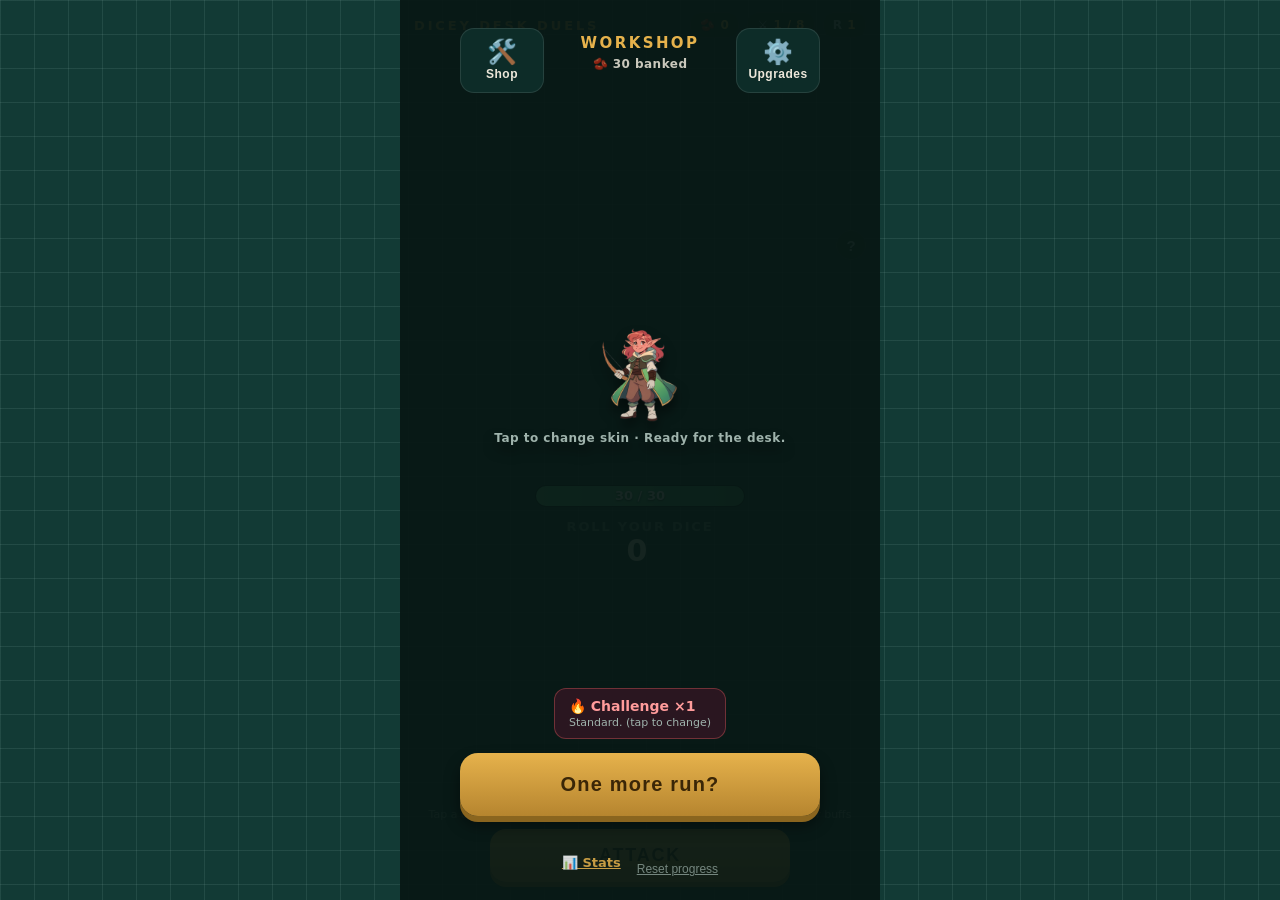
==== index.html @ 90b4bf77 "Initial public release: Dicey Desk Duels (data-driven dice roguelike PWA) Co-Authored-By: Claude Opu" ====
<!DOCTYPE html>
<html lang="en">
<head>
<meta charset="UTF-8">
<meta name="viewport" content="width=device-width, initial-scale=1.0, maximum-scale=1.0, user-scalable=no">
<meta name="theme-color" content="#123a35">
<link rel="manifest" href="manifest.webmanifest">
<link rel="icon" href="favicon.ico" sizes="any">
<link rel="icon" type="image/svg+xml" href="favicon.svg">
<link rel="icon" type="image/png" sizes="32x32" href="favicon-32x32.png">
<link rel="icon" type="image/png" sizes="16x16" href="favicon-16x16.png">
<link rel="apple-touch-icon" href="apple-touch-icon.png">
<link rel="stylesheet" href="styles.css">
<title>Dicey Desk Duels</title>
</head>
<body>
<div id="game">
  <div class="topbar">
    <div class="title">DICEY DESK DUELS</div>
    <div class="grow"></div>
    <div class="chip">🫘 <b id="curlabel">0</b></div>
    <div class="chip" id="chalchip" style="display:none">🔥× <b id="challabel">1</b></div>
    <div class="chip">⚔️ <b id="fightlabel">1 / 8</b></div>
    <div class="chip">R<b id="roundlabel">1</b></div>
  </div>
  <div class="enemies" id="enemies"></div>
  <div class="player" id="playerzone">
    <button class="info" id="infobtn">?</button>
    <div class="hero" id="hero">🧝</div>
    <div class="phpwrap">
      <span class="armorpip" id="armorpip" style="display:none">🛡️<span id="armorval">0</span></span>
      <span class="shieldpip" id="shieldpip" style="display:none">🔷<span id="shieldval">0</span></span>
      <div class="php"><i id="phpfill"></i><span id="phptext">30 / 30</span></div>
    </div>
    <div class="preview" id="preview">
      <div class="combo none" id="combolabel">roll your dice</div>
      <div class="dmgnum"><span id="dmgval">0</span><em id="dmgmeta"></em></div>
    </div>
  </div>
  <div class="dicerow" id="dicerow"></div>
  <div class="rerollbar">🔄 <b id="rerolls">3</b> / <span id="maxrerolls">3</span> rerolls</div>
  <div class="hint">Tap a die to reroll · tap an enemy for stats &amp; targeting · tap yourself for buffs</div>
  <div class="actions"><button class="attack" id="attackbtn">Attack</button></div>
  <div class="overlay" id="overlay" style="display:none"></div>
</div>
<script src="content.js"></script>
<script src="engine.js"></script>
<script src="view.js"></script>
<script>
if ('serviceWorker' in navigator && location.protocol.indexOf('http') === 0) {
  navigator.serviceWorker.register('sw.js').catch(function(){});
}
</script>
</body>
</html>
---- styles.css ----
:root{
  --mat:#123a35;--mat-deep:#0d2c28;--mat-line:rgba(180,225,210,.10);
  --bone:#f2e9da;--bone-shade:#d8cab2;--pip:#23332f;
  --brass:#e6b24c;--brass-deep:#b6852f;--danger:#dd5b5b;--danger-deep:#9e3838;
  --ink:#ece7da;--ink-dim:#9fb3ac;--good:#5fcf8f;
}
*{box-sizing:border-box;-webkit-tap-highlight-color:transparent;margin:0;padding:0}
html,body{height:100%}
body{font-family:ui-rounded,"Segoe UI",system-ui,-apple-system,sans-serif;background:var(--mat);
  background-image:linear-gradient(var(--mat-line) 1px,transparent 1px),linear-gradient(90deg,var(--mat-line) 1px,transparent 1px);
  background-size:34px 34px;color:var(--ink);overflow:hidden;user-select:none;-webkit-user-select:none}
#game{max-width:480px;margin:0 auto;height:100dvh;display:flex;flex-direction:column;position:relative}
.topbar{display:flex;align-items:center;gap:8px;padding:12px 14px 8px}
.chip{background:var(--mat-deep);border:1px solid rgba(255,255,255,.06);border-radius:10px;padding:5px 9px;font-size:12px;font-weight:700;letter-spacing:.03em;color:var(--ink-dim);display:flex;gap:5px;align-items:center}
.chip b{color:var(--brass);font-weight:800}.topbar .grow{flex:1}
.title{font-size:13px;font-weight:900;letter-spacing:.22em;color:var(--brass);opacity:.85}
.enemies{flex:0 0 auto;min-height:172px;display:flex;justify-content:center;align-items:flex-start;gap:10px;padding:8px 12px 4px;flex-wrap:wrap}
.enemy{width:100px;display:flex;flex-direction:column;align-items:center;gap:5px;cursor:pointer;position:relative;transition:transform .12s}
.enemy.dead{opacity:0;pointer-events:none}/* static end-state; the knock-off arc is played via WAAPI on the live element */
.enemy .sprite{font-size:46px;line-height:1;filter:drop-shadow(0 4px 3px rgba(0,0,0,.45));transition:transform .1s}
.enemy.targeted .sprite{transform:scale(1.12)}
.enemy.hurt .sprite{animation:shake .3s}
@keyframes shake{0%,100%{transform:translateX(0)}25%{transform:translateX(-6px) rotate(-5deg)}75%{transform:translateX(6px) rotate(5deg)}}
.enemy .name{font-size:11px;font-weight:700;color:var(--ink-dim);letter-spacing:.03em}
.enemy.targeted .name{color:var(--brass)}
.ehp{width:96px;height:10px;border-radius:6px;background:#06201d;overflow:hidden;border:1px solid rgba(0,0,0,.35);position:relative}
.ehp > i{display:block;height:100%;background:linear-gradient(90deg,var(--danger),var(--danger-deep));transition:width .25s}
.ehp span{position:absolute;inset:0;display:flex;align-items:center;justify-content:center;font-size:9px;font-weight:800;color:#fff;text-shadow:0 1px 1px rgba(0,0,0,.6)}
.intent{display:flex;gap:8px;align-items:center;font-size:12px;font-weight:800;background:#06201d;border:1px solid rgba(255,255,255,.06);border-radius:8px;padding:3px 8px;color:var(--ink)}
.intent.atk{color:#ffb4b4}.intent.heal{color:var(--good)}.intent.arm{color:#bcd0ff}.intent.hex{color:#d9a8ff}
.earmor{position:absolute;top:38px;right:6px;font-size:11px;font-weight:800;color:#bcd0ff;background:#06201d;border-radius:6px;padding:1px 5px}
.sigs{display:flex;gap:3px;justify-content:center;font-size:13px;margin:1px 0 2px}
.reticle{position:absolute;top:-22px;left:50%;transform:translateX(-50%);color:var(--brass);font-size:26px;line-height:1;animation:bob 1s infinite;text-shadow:0 0 8px rgba(230,178,76,.9),0 2px 3px rgba(0,0,0,.6);z-index:5;pointer-events:none}
@keyframes bob{0%,100%{transform:translateX(-50%) translateY(0)}50%{transform:translateX(-50%) translateY(4px)}}
.enemy.targeted .sprite{transform:scale(1.12);filter:drop-shadow(0 0 9px rgba(230,178,76,.85)) drop-shadow(0 4px 3px rgba(0,0,0,.45))}
.enemy.targeted::before{content:"";position:absolute;top:34px;left:50%;width:78px;height:78px;transform:translate(-50%,-50%);border-radius:50%;background:radial-gradient(circle,rgba(230,178,76,.22),transparent 68%);pointer-events:none;z-index:0}
.player{flex:1;display:flex;flex-direction:column;justify-content:center;align-items:center;gap:8px;position:relative}
.hero{font-size:54px;filter:drop-shadow(0 6px 4px rgba(0,0,0,.5));animation:idle 2.4s ease-in-out infinite}
@keyframes idle{0%,100%{transform:translateY(0)}50%{transform:translateY(-5px)}}
.player.hurt .hero{animation:shake .3s}
.phpwrap{display:flex;align-items:center;gap:8px}
.shieldpip{display:flex;align-items:center;gap:3px;font-size:13px;font-weight:900;color:#bcd0ff}
.armorpip{display:flex;align-items:center;gap:3px;font-size:13px;font-weight:900;color:#cdb98a}
.php{width:210px;height:22px;border-radius:11px;background:#06201d;border:1px solid rgba(0,0,0,.4);overflow:hidden;position:relative}
.php > i{display:block;height:100%;background:linear-gradient(90deg,var(--good),#3f9e6a);transition:width .3s}
.php span{position:absolute;inset:0;display:flex;align-items:center;justify-content:center;font-size:13px;font-weight:900;color:#fff;text-shadow:0 1px 2px rgba(0,0,0,.7)}
.preview{display:flex;flex-direction:column;align-items:center;gap:2px;margin-top:4px;min-height:48px;justify-content:center}
.combo{font-size:13px;font-weight:900;letter-spacing:.14em;text-transform:uppercase;color:var(--brass)}
.combo.none{color:var(--ink-dim);opacity:.6}
.dmgnum{font-size:30px;font-weight:900;color:var(--bone);line-height:1;display:flex;align-items:center;gap:6px}
.dmgnum em{font-size:14px;color:var(--ink-dim);font-style:normal;font-weight:700}
.dicerow{display:flex;justify-content:center;gap:8px;padding:4px 10px}
.die{width:54px;height:54px;border-radius:12px;background:linear-gradient(150deg,var(--bone),var(--bone-shade));box-shadow:0 4px 0 #b9a988,0 6px 8px rgba(0,0,0,.4),inset 0 2px 2px rgba(255,255,255,.55);display:grid;grid-template-columns:repeat(3,1fr);grid-template-rows:repeat(3,1fr);padding:8px;cursor:pointer;position:relative;transition:transform .08s}
.die:active{transform:translateY(2px)}
.die.rolling{animation:tumble .28s}
@keyframes tumble{0%{transform:rotate(0) scale(1)}50%{transform:rotate(16deg) scale(.84)}100%{transform:rotate(0) scale(1)}}
.die .dot{width:9px;height:9px;border-radius:50%;background:var(--pip);align-self:center;justify-self:center;box-shadow:inset 0 1px 1px rgba(0,0,0,.5)}
.die.locked{background:#0c2723;box-shadow:inset 0 2px 6px rgba(0,0,0,.6);cursor:default}
.die.locked::after{content:"🔒";position:absolute;inset:0;display:flex;align-items:center;justify-content:center;font-size:18px;opacity:.5}
.die.six{box-shadow:0 4px 0 #b9a988,0 0 12px rgba(230,178,76,.55),inset 0 2px 2px rgba(255,255,255,.55)}
.die .fbadge{position:absolute;bottom:-7px;right:-7px;font-size:12px;background:var(--mat-deep);border:1px solid rgba(255,255,255,.12);border-radius:50%;width:20px;height:20px;display:flex;align-items:center;justify-content:center;line-height:1;box-shadow:0 1px 3px rgba(0,0,0,.6)}
.die .flvl{position:absolute;bottom:2px;left:50%;transform:translateX(-50%);font-size:9px;font-weight:900;color:#3a2607;background:var(--brass);border-radius:50%;width:16px;height:16px;display:flex;align-items:center;justify-content:center}
.die.wild{box-shadow:0 4px 0 #b9a988,0 0 14px rgba(180,120,255,.7),inset 0 2px 2px rgba(255,255,255,.55)}
.die .wildface{grid-column:1/4;grid-row:1/4;display:flex;align-items:center;justify-content:center;font-size:30px;color:#9a55e0}
.die.anchor{outline:2px solid rgba(120,180,255,.5);outline-offset:-2px}
.die .abadge{position:absolute;top:-8px;left:-8px;font-size:12px;background:var(--mat-deep);border-radius:50%;width:20px;height:20px;display:flex;align-items:center;justify-content:center}
.die .sbadge{position:absolute;top:-8px;right:-8px;font-size:9px;font-weight:900;color:#3a2607;background:var(--brass);border-radius:8px;padding:2px 4px;line-height:1}
/* ---- art layer: <img> sprites with emoji fallback (see view.js artImg) ---- */
.art{display:inline-block;vertical-align:middle;object-fit:contain;opacity:0}
.art.loaded{opacity:1}
.art-enemy{width:46px;height:46px}
.art-enemy.big{width:64px;height:64px}
.art-skin{width:54px;height:54px}
.art-skin.big{width:64px;height:64px}
.art-skin.wsart{width:96px;height:96px}
.art-skin.skinart{width:40px;height:40px}
/* die skins: a layered body behind the pips; pips/badges stay legible on top */
.die .dieart{position:absolute;top:15%;left:15%;width:70%;height:80%;transform:translate(-50%,-50%);object-fit:contain;z-index:0;pointer-events:none}
.die.skinned::before{content:"";position:absolute;inset:0;border-radius:12px;background:radial-gradient(rgba(0,0,0,.30),rgba(0,0,0,.12));z-index:1}
.die .dot,.die .wildface{position:relative;z-index:2}
.die .fbadge,.die .flvl,.die .abadge,.die .sbadge{z-index:2}
.die.skinned .fbadge{display:none}
.die.skinned .dot{background:#fff;box-shadow:0 0 2px rgba(0,0,0,.95),inset 0 1px 1px rgba(0,0,0,.4)}
.die.skinned .wildface{text-shadow:0 0 4px #000}
/* hide the board hero/enemies while an overlay is open, so they don't ghost through (.overlay is 94% opaque) */
#game.ov-open #hero,#game.ov-open #enemies{visibility:hidden}
.rerollbar{display:flex;align-items:center;justify-content:center;gap:7px;margin:18px 0 4px;font-size:14px;font-weight:800;color:var(--ink-dim)}
.rerollbar b{color:var(--brass)}
.hint{text-align:center;font-size:11px;color:var(--ink-dim);opacity:.7;padding:0 20px}
.actions{padding:8px 14px 18px;display:flex;justify-content:center}
.attack{width:100%;max-width:300px;padding:16px;border:none;border-radius:16px;background:linear-gradient(180deg,var(--brass),var(--brass-deep));color:#3a2607;font-size:18px;font-weight:900;letter-spacing:.1em;text-transform:uppercase;box-shadow:0 5px 0 #8a651f,0 8px 14px rgba(0,0,0,.4);cursor:pointer;transition:transform .08s,box-shadow .08s}
.attack:active{transform:translateY(4px);box-shadow:0 1px 0 #8a651f}
.attack:disabled{filter:grayscale(.6) brightness(.7);box-shadow:0 5px 0 #555;cursor:default}
.floater{position:absolute;font-weight:900;font-size:22px;pointer-events:none;animation:float 1s ease-out forwards;z-index:30;text-shadow:0 2px 3px rgba(0,0,0,.6)}
@keyframes float{0%{opacity:0;transform:translateY(0) scale(.6)}20%{opacity:1;transform:translateY(-8px) scale(1.1)}100%{opacity:0;transform:translateY(-46px) scale(1)}}
.overlay{position:absolute;inset:0;background:rgba(8,24,21,.94);display:flex;flex-direction:column;align-items:center;justify-content:safe center;gap:16px;z-index:50;padding:24px;text-align:center;overflow-y:auto}
/* skin-unlock toast — floats above the overlay (z50) so mid-run & end-screen grants are both visible */
.skintoast{position:absolute;top:18px;left:50%;transform:translateX(-50%);z-index:60;display:flex;align-items:center;gap:10px;background:rgba(18,58,53,.97);border:1px solid var(--brass,#e6b24c);border-radius:14px;padding:10px 16px;box-shadow:0 6px 22px rgba(0,0,0,.5);pointer-events:none;max-width:88%}
.skintoast .stic{font-size:30px;line-height:1}
.skintoast .sttx{font-size:13px;text-align:left;line-height:1.25;color:var(--brass,#e6b24c)}
.skintoast .sttx b{font-size:15px;color:#fff}
.overlay h2{font-size:25px;font-weight:900;letter-spacing:.05em}
.overlay h2.win{color:var(--good)}.overlay h2.lose{color:var(--danger)}
.overlay p{color:var(--ink-dim);font-size:13px;max-width:330px;line-height:1.5}
.cards{display:flex;flex-direction:column;gap:10px;width:100%;max-width:340px}
.card{background:var(--mat-deep);border:1px solid rgba(255,255,255,.08);border-left:4px solid var(--brass);border-radius:12px;padding:13px 15px;text-align:left;cursor:pointer;transition:transform .1s}
.card:active{transform:scale(.98)}
.card .ct{font-size:15px;font-weight:900;color:var(--ink)}
.card .cd{font-size:12px;color:var(--ink-dim);margin-top:3px;line-height:1.35}
.shopline{display:flex;align-items:center;gap:10px;background:var(--mat-deep);border:1px solid rgba(255,255,255,.08);border-radius:12px;padding:11px 13px;text-align:left}
.shopline > div:first-child{flex:1}
.buybtn{border:none;border-radius:10px;padding:9px 13px;font-size:13px;font-weight:900;background:var(--brass);color:#3a2607;cursor:pointer;white-space:nowrap}
.buybtn:disabled{background:#2a3d38;color:var(--ink-dim);cursor:default}
.bigbtn{padding:14px 30px;border:none;border-radius:14px;background:var(--brass);color:#3a2607;font-size:16px;font-weight:900;letter-spacing:.06em;cursor:pointer;margin-top:4px}
.reveal{color:var(--brass);font-weight:800;font-size:13px;letter-spacing:.08em;text-transform:uppercase}
/* branching map */
.mapscroll{max-height:62vh;overflow-y:auto;overflow-x:hidden;border-radius:14px;background:rgba(4,16,14,.5);border:1px solid rgba(255,255,255,.06);padding:4px}
.map{position:relative;margin:0 auto}
.medges{position:absolute;inset:0;pointer-events:none}
.medges .edge{stroke:rgba(255,255,255,.10);stroke-width:2}
.medges .edge.live{stroke:var(--brass);stroke-width:3;opacity:.85}
.mnode{position:absolute;width:42px;height:42px;border-radius:11px;border:1px solid rgba(255,255,255,.10);background:var(--mat-deep);font-size:19px;display:flex;align-items:center;justify-content:center;cursor:default;padding:0;transition:transform .1s}
.mnode .mcount{position:absolute;bottom:-5px;right:-5px;font-size:9px;font-weight:900;color:#3a2607;background:var(--brass);border-radius:50%;width:15px;height:15px;display:flex;align-items:center;justify-content:center}
.mnode .mret{position:absolute;top:-16px;left:50%;transform:translateX(-50%);color:var(--brass);font-size:12px;animation:bob 1s infinite}
.mnode .mroster{position:absolute;bottom:-8px;left:50%;transform:translateX(-50%);font-size:11px;line-height:1;background:var(--mat-deep);border:1px solid rgba(230,178,76,.5);border-radius:8px;padding:1px 3px;white-space:nowrap}
.bosspreview{display:flex;align-items:center;gap:10px;margin:4px auto 10px;padding:8px 12px;max-width:320px;background:#2a1620;border:1px solid rgba(230,178,76,.4);border-radius:10px}
.bosspreview .bpico,.bosspreview .bpico img{width:34px;height:34px;font-size:28px}
.bosspreview .bpname{font-weight:800;color:var(--brass)}
.bosspreview .bpsigs{font-size:11px;opacity:.85;margin-top:2px}
.eventchoice .blind{font-weight:900;letter-spacing:2px;color:var(--brass)}
.mnode.locked{opacity:.30;filter:grayscale(.6)}
.mnode.done{opacity:.5;border-color:rgba(255,255,255,.06)}
.mnode.current{border-color:var(--brass);box-shadow:0 0 10px rgba(230,178,76,.6)}
.mnode.reach{cursor:pointer;border-color:var(--good);box-shadow:0 0 12px rgba(95,207,143,.55);background:#0e2b25}
.mnode.reach:hover{transform:scale(1.12)}
.mnode.t-elite,.mnode.t-boss,.mnode.t-miniboss{background:#2a1620}
.mnode.t-treasure{background:#2a2410}
/* die targeting picker + face preview/diff */
.diegrid{display:flex;flex-direction:column;gap:10px;width:100%;max-width:360px}
.diepick{display:flex;align-items:center;gap:12px;background:var(--mat-deep);border:1px solid rgba(255,255,255,.08);border-left:4px solid var(--brass);border-radius:12px;padding:11px 13px;cursor:pointer;transition:transform .1s;text-align:left;color:var(--ink)}
.diepick.wide{flex-direction:column;align-items:flex-start}
.diepick:hover{transform:translateX(3px)}
.dplabel{font-size:12px;font-weight:800;letter-spacing:.04em;color:var(--brass)}
.dpfeat{font-size:11px;font-weight:700;color:var(--ink-dim)}
.dpfeat.none{opacity:.5}
.facerow{display:flex;gap:6px;flex-wrap:wrap;justify-content:center;margin:4px 0}
.facetile{width:30px;height:30px;border-radius:7px;background:linear-gradient(150deg,var(--bone),var(--bone-shade));display:grid;grid-template-columns:repeat(3,1fr);grid-template-rows:repeat(3,1fr);padding:5px;position:relative;box-shadow:inset 0 1px 2px rgba(0,0,0,.25)}
.facetile .dot{width:5px;height:5px;border-radius:50%;background:var(--pip);align-self:center;justify-self:center}
.facetile.big{width:46px;height:46px;padding:8px}
.facetile.big .dot{width:8px;height:8px}
.facetile.wild{background:linear-gradient(150deg,#caa6ff,#9a6de0)}
.facetile .wf{grid-column:1/4;grid-row:1/4;display:flex;align-items:center;justify-content:center;font-size:16px;color:#4a1d80}
.facetile.changed{outline:2px solid var(--brass);outline-offset:1px;box-shadow:0 0 8px rgba(230,178,76,.7)}
.rowbtns{display:flex;gap:10px;justify-content:center;flex-wrap:wrap}
.bigbtn.ghost{background:transparent;border:2px solid var(--brass);color:var(--brass)}
.diffwrap{display:flex;flex-direction:column;gap:5px;align-items:center}
.difflabel{font-size:11px;font-weight:800;letter-spacing:.08em;text-transform:uppercase;color:var(--ink-dim)}
.info{position:absolute;top:12px;right:14px;z-index:20;background:var(--mat-deep);border:1px solid rgba(255,255,255,.08);border-radius:50%;width:30px;height:30px;font-size:15px;font-weight:900;color:var(--ink-dim);cursor:pointer;display:flex;align-items:center;justify-content:center}
/* workshop home: shop · character · upgrades */
.wshome{width:100%;height:100%;max-width:360px;display:flex;flex-direction:column;align-items:center;justify-content:space-between;gap:14px}
.wstopbar{display:flex;align-items:flex-start;justify-content:space-between;width:100%;gap:8px;padding-top:4px}
.wscorner{display:flex;flex-direction:column;align-items:center;gap:3px;background:var(--mat-deep);border:1px solid rgba(255,255,255,.10);border-radius:14px;padding:11px 8px;width:84px;color:var(--ink);font-size:12px;font-weight:900;letter-spacing:.04em;cursor:pointer;transition:transform .1s}
.wscorner:active{transform:scale(.96)}
.wscorner .wsic{font-size:24px;line-height:1}
.wstitle{flex:1;text-align:center;font-size:15px;font-weight:900;letter-spacing:.16em;color:var(--brass);padding-top:6px}
.wsgold{font-size:12px;font-weight:800;letter-spacing:.04em;color:var(--ink);opacity:.85;margin-top:5px}
.wschar{flex:1;display:flex;flex-direction:column;align-items:center;justify-content:center;font-size:96px;filter:drop-shadow(0 8px 6px rgba(0,0,0,.5));animation:idle 2.4s ease-in-out infinite;background:none;border:none;color:inherit;font-family:inherit;cursor:pointer;width:100%}
.wschar .wssub{font-size:12px;font-weight:700;color:var(--ink-dim);letter-spacing:.04em;margin-top:8px;animation:none}
.wsgo{width:100%;padding:20px;border:none;border-radius:18px;background:linear-gradient(180deg,var(--brass),var(--brass-deep));color:#3a2607;font-size:20px;font-weight:900;letter-spacing:.06em;box-shadow:0 6px 0 #8a651f,0 9px 16px rgba(0,0,0,.45);cursor:pointer;transition:transform .08s,box-shadow .08s;margin-bottom:6px}
.wsgo:active{transform:translateY(4px);box-shadow:0 2px 0 #8a651f}
/* upgrade enable/disable toggles */
.togline{display:flex;align-items:center;gap:10px;background:var(--mat-deep);border:1px solid rgba(255,255,255,.08);border-left:4px solid var(--good);border-radius:12px;padding:11px 13px;text-align:left;transition:opacity .12s}
.togline.off{border-left-color:#4a5d57;opacity:.55}
.togline > div:first-child{flex:1}
.toggle{border:none;border-radius:10px;padding:8px 14px;font-size:12px;font-weight:900;letter-spacing:.04em;background:#2a3d38;color:var(--ink-dim);cursor:pointer;min-width:54px}
.toggle.on{background:var(--good);color:#06251a}
/* stat panels (tap an enemy / your hero) */
.statpanel{display:flex;flex-direction:column;align-items:center;gap:10px;width:100%;max-width:360px}
.statbig{font-size:64px;line-height:1;filter:drop-shadow(0 5px 4px rgba(0,0,0,.5))}
.statname{font-size:20px;font-weight:900;color:var(--ink);display:flex;align-items:center;gap:8px}
.statbadge{font-size:11px;font-weight:800;letter-spacing:.04em;color:var(--brass);background:#06201d;border:1px solid rgba(230,178,76,.4);border-radius:8px;padding:2px 7px}
.statbars{display:flex;align-items:center;gap:8px;width:100%;max-width:300px;justify-content:center}
.ehp.big{width:100%;height:18px;border-radius:9px}
.ehp.big span{font-size:11px}
.php.big{width:100%;height:22px}
.statchip{font-size:13px;font-weight:900;color:#cdb98a;background:var(--mat-deep);border:1px solid rgba(255,255,255,.08);border-radius:9px;padding:4px 9px;white-space:nowrap}
.statrow2{display:flex;gap:7px;flex-wrap:wrap;justify-content:center}
.statlist{display:flex;flex-direction:column;gap:8px;width:100%;max-width:340px}
.statlist .reveal{margin-top:4px}
.statlist > p{font-size:12px;color:var(--ink-dim);text-align:left}
.statitem{display:flex;align-items:flex-start;gap:10px;background:var(--mat-deep);border:1px solid rgba(255,255,255,.07);border-radius:11px;padding:9px 11px;text-align:left}
.statitem .si-ic{font-size:20px;line-height:1.1;flex:0 0 24px;text-align:center}
.statitem .si-tx{display:flex;flex-direction:column;gap:2px}
.statitem .si-tx b{font-size:13px;font-weight:900;color:var(--ink)}
.statitem .si-tx span{font-size:11.5px;color:var(--ink-dim);line-height:1.35}

/* ---- new node types ---- */
.mnode.t-shop{background:#10322a}
.mnode.t-reforge{background:#26211a}
.mnode.t-event{background:#1c2540}
.intent.fog{color:#cdbfe6}

/* button-as-card reset + disabled + price tag (shop/event/reforge) */
button.card{width:100%;font-family:inherit;display:block}
.card:disabled,.card[disabled]{opacity:.42;cursor:default;filter:grayscale(.4)}
.card .price{margin-top:6px;font-size:13px;font-weight:900;color:var(--brass)}
.shopkeep{font-style:italic;color:var(--brass);opacity:.9;margin:2px 0 6px}

/* class loadout presets */
.classrow{display:grid;grid-template-columns:1fr 1fr;gap:8px;margin:8px 0 4px}
.classbtn{display:flex;flex-direction:column;gap:2px;background:var(--mat-deep);border:1px solid rgba(255,255,255,.08);border-left:4px solid var(--brass-deep);border-radius:12px;padding:10px 12px;text-align:left;cursor:pointer;color:var(--ink);font-family:inherit;transition:transform .1s}
.classbtn:hover{transform:translateY(-1px)}
.classbtn.on{border-color:var(--good);border-left-color:var(--good);box-shadow:0 0 10px rgba(95,207,143,.35);background:#0e2b25}
.classbtn .clsic{font-size:20px}
.classbtn .clsnm{font-size:14px;font-weight:900;color:var(--ink)}
.classbtn .clsds{font-size:11px;color:var(--ink-dim);line-height:1.3}
.classbtn.sel{border-color:var(--brass);border-left-color:var(--brass);box-shadow:0 0 10px rgba(230,178,76,.35)}
.classbtn .clssaved{position:absolute;top:6px;right:8px;color:var(--good);font-size:10px;line-height:1}
.classbtn{position:relative}
.clsactions{display:flex;flex-wrap:wrap;gap:8px;margin:6px 0 4px}
.clsactions .bigbtn{margin-top:0;padding:10px 18px;font-size:14px}
.toggleall{display:flex;gap:8px;justify-content:center;margin:2px 0 8px}
.toggleall .bigbtn{margin-top:0;padding:8px 18px;font-size:13px}

/* cosmetic skin picker */
.skingrid{display:grid;grid-template-columns:1fr 1fr 1fr;gap:8px;width:100%;max-width:360px;margin:4px 0}
.skinbtn{display:flex;flex-direction:column;align-items:center;gap:3px;background:var(--mat-deep);border:1px solid rgba(255,255,255,.08);border-radius:12px;padding:12px 6px;cursor:pointer;color:var(--ink);font-family:inherit;transition:transform .1s}
.skinbtn:not(.locked):hover{transform:translateY(-2px)}
.skinbtn .skinic{font-size:40px;line-height:1;filter:drop-shadow(0 3px 3px rgba(0,0,0,.45))}
.skinbtn .skinnm{font-size:13px;font-weight:900;color:var(--ink)}
.skinbtn .skinhint{font-size:10px;font-weight:700;color:var(--ink-dim);line-height:1.25;text-align:center}
.skinbtn.on{border-color:var(--good);box-shadow:0 0 10px rgba(95,207,143,.35);background:#0e2b25}
.skinbtn.on .skinhint{color:var(--good)}
.skinbtn.locked{opacity:.5;filter:grayscale(.5);cursor:default}
/* workshop reset (subtle, destructive) */
.wsreset{margin-top:14px;background:none;border:none;color:var(--ink-dim);font-size:12px;text-decoration:underline;cursor:pointer;opacity:.7}
.wsreset:hover{color:var(--danger);opacity:1}

/* workshop challenge selector */
.wschal{margin-top:10px;background:#2a1620;border:1px solid rgba(221,91,91,.4);border-radius:12px;padding:9px 14px;color:var(--ink);cursor:pointer;display:flex;flex-direction:column;gap:2px;font-family:inherit}
.wschal:hover{border-color:var(--danger)}
.wschal .chmult{font-size:14px;font-weight:900;color:#ff9b9b}
.wschal .chdesc{font-size:11px;color:var(--ink-dim)}

/* tappable die rows in the buff panel */
.diestatrow{width:100%;font-family:inherit;cursor:pointer;align-items:center}
.diestatrow:hover{border-color:var(--brass)}
.diestatrow .si-go{margin-left:auto;color:var(--brass);font-size:20px;font-weight:900}
.hinttiny{font-size:10px;color:var(--ink-dim);font-weight:600;text-transform:none;letter-spacing:0}

/* workshop links + stats screen */
.wslinks{display:flex;gap:16px;align-items:center;justify-content:center;margin-top:12px}
.wslink{background:none;border:none;color:var(--brass);font-size:13px;font-weight:800;text-decoration:underline;cursor:pointer;font-family:inherit;opacity:.85}
.wslink:hover{opacity:1}
.statbox{background:var(--mat-deep);border:1px solid rgba(255,255,255,.07);border-radius:11px;padding:6px 11px;margin-bottom:4px}
.statline{display:flex;justify-content:space-between;gap:10px;font-size:13px;padding:4px 0;border-bottom:1px solid rgba(255,255,255,.05)}
.statline:last-child{border-bottom:none}
.statline span:first-child{color:var(--ink);font-weight:700}
.statline span:last-child{color:var(--ink-dim)}

/* battle-start pun speech bubble */
.punbubble{position:absolute;left:50%;bottom:100%;transform:translateX(-50%);margin-bottom:8px;background:#fff;color:#222;font-size:11px;font-weight:700;line-height:1.25;padding:6px 9px;border-radius:10px;width:max-content;max-width:130px;text-align:center;box-shadow:0 3px 8px rgba(0,0,0,.4);z-index:6;animation:pop .2s ease-out}
.punbubble::after{content:'';position:absolute;top:100%;left:50%;transform:translateX(-50%);border:6px solid transparent;border-top-color:#fff}
.punbubble.fade{opacity:0;transition:opacity .6s}
@keyframes pop{from{transform:translateX(-50%) scale(.7);opacity:0}to{transform:translateX(-50%) scale(1);opacity:1}}

/* reduced-motion: kill decorative loops + one-shots (WAAPI helpers self-disable in JS) */
@media (prefers-reduced-motion: reduce){
  .hero,.wschar{animation:none}
  .reticle,.mnode .mret{animation:none}
  .die.rolling{animation:none}
  .floater{animation:none}
  .punbubble{animation:none}
  .enemy.hurt .sprite,.player.hurt .hero{animation:none}
}
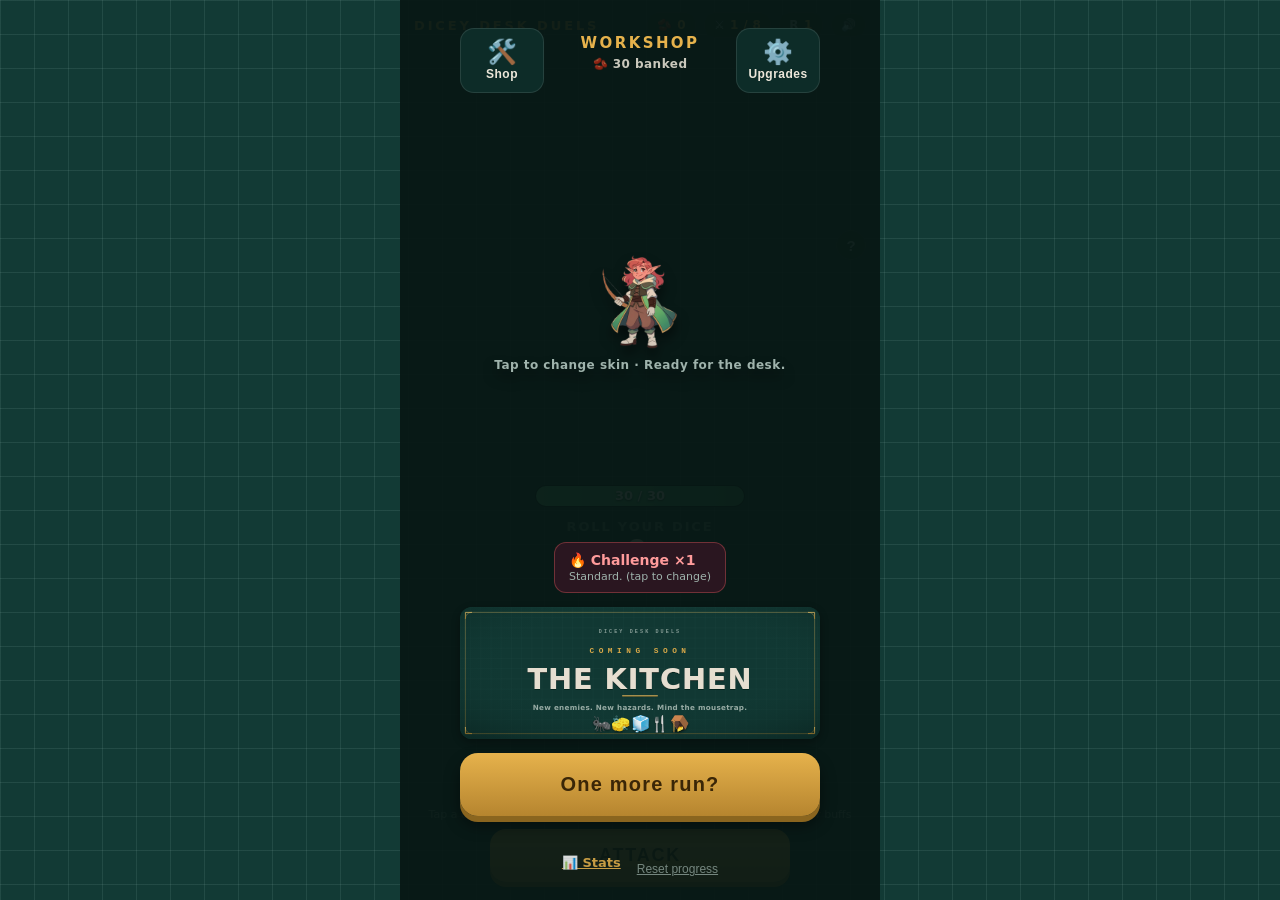
==== commit 9b8094f5: "Add sound, music, new skins, UX fixes, and network-first PWA caching - audio.js: synthesized Web Aud" ====
--- a/index.html
+++ b/index.html
@@ -22,6 +22,7 @@
     <div class="chip" id="chalchip" style="display:none">🔥× <b id="challabel">1</b></div>
     <div class="chip">⚔️ <b id="fightlabel">1 / 8</b></div>
     <div class="chip">R<b id="roundlabel">1</b></div>
+    <button class="chip" id="mutebtn" title="Mute / unmute sound" aria-label="Mute or unmute sound">🔊</button>
   </div>
   <div class="enemies" id="enemies"></div>
   <div class="player" id="playerzone">
@@ -45,10 +46,12 @@
 </div>
 <script src="content.js"></script>
 <script src="engine.js"></script>
+<script src="audio.js"></script>
+<script src="music.js"></script>
 <script src="view.js"></script>
 <script>
 if ('serviceWorker' in navigator && location.protocol.indexOf('http') === 0) {
-  navigator.serviceWorker.register('sw.js').catch(function(){});
+  navigator.serviceWorker.register('sw.js').then(function (r) { if (r) r.update(); }).catch(function(){});
 }
 </script>
 </body>
--- a/styles.css
+++ b/styles.css
@@ -13,6 +13,14 @@
 .topbar{display:flex;align-items:center;gap:8px;padding:12px 14px 8px}
 .chip{background:var(--mat-deep);border:1px solid rgba(255,255,255,.06);border-radius:10px;padding:5px 9px;font-size:12px;font-weight:700;letter-spacing:.03em;color:var(--ink-dim);display:flex;gap:5px;align-items:center}
 .chip b{color:var(--brass);font-weight:800}.topbar .grow{flex:1}
+button.chip{font-family:inherit;line-height:1;cursor:pointer}
+.audiopop{position:absolute;top:46px;right:12px;z-index:40;display:flex;flex-direction:column;gap:8px;
+  background:var(--mat-deep);border:1px solid rgba(255,255,255,.1);border-radius:12px;padding:10px 12px;
+  box-shadow:0 8px 24px rgba(0,0,0,.4)}
+.audiopop .aprow{display:flex;align-items:center;gap:8px}
+.audiopop .amute{background:none;border:none;cursor:pointer;font-size:15px;line-height:1;padding:0;width:22px}
+.audiopop .alabel{color:var(--ink-dim);font-size:12px;font-weight:700;width:52px}
+.audiopop input[type=range]{width:110px;accent-color:var(--brass);cursor:pointer}
 .title{font-size:13px;font-weight:900;letter-spacing:.22em;color:var(--brass);opacity:.85}
 .enemies{flex:0 0 auto;min-height:172px;display:flex;justify-content:center;align-items:flex-start;gap:10px;padding:8px 12px 4px;flex-wrap:wrap}
 .enemy{width:100px;display:flex;flex-direction:column;align-items:center;gap:5px;cursor:pointer;position:relative;transition:transform .12s}
@@ -55,6 +63,10 @@
 .die.rolling{animation:tumble .28s}
 @keyframes tumble{0%{transform:rotate(0) scale(1)}50%{transform:rotate(16deg) scale(.84)}100%{transform:rotate(0) scale(1)}}
 .die .dot{width:9px;height:9px;border-radius:50%;background:var(--pip);align-self:center;justify-self:center;box-shadow:inset 0 1px 1px rgba(0,0,0,.5)}
+/* Echo double-roll: two ghost dice tumble, then the higher crushes the lower */
+.echowrap{position:absolute;inset:0;z-index:5;pointer-events:none}
+.echoghost{position:absolute;top:11%;left:11%;width:78%;height:78%;padding:6px;box-sizing:border-box;display:grid;grid-template-columns:repeat(3,1fr);grid-template-rows:repeat(3,1fr);background:linear-gradient(150deg,var(--bone),var(--bone-shade));border-radius:10px;box-shadow:0 3px 6px rgba(0,0,0,.45),inset 0 1px 2px rgba(255,255,255,.5)}
+.echoghost.gr{z-index:6}
 .die.locked{background:#0c2723;box-shadow:inset 0 2px 6px rgba(0,0,0,.6);cursor:default}
 .die.locked::after{content:"🔒";position:absolute;inset:0;display:flex;align-items:center;justify-content:center;font-size:18px;opacity:.5}
 .die.six{box-shadow:0 4px 0 #b9a988,0 0 12px rgba(230,178,76,.55),inset 0 2px 2px rgba(255,255,255,.55)}
@@ -158,6 +170,8 @@
 .info{position:absolute;top:12px;right:14px;z-index:20;background:var(--mat-deep);border:1px solid rgba(255,255,255,.08);border-radius:50%;width:30px;height:30px;font-size:15px;font-weight:900;color:var(--ink-dim);cursor:pointer;display:flex;align-items:center;justify-content:center}
 /* workshop home: shop · character · upgrades */
 .wshome{width:100%;height:100%;max-width:360px;display:flex;flex-direction:column;align-items:center;justify-content:space-between;gap:14px}
+/* decorative "kitchen coming soon" strip — scales to hub width, aspect preserved by the SVG viewBox */
+.wsbanner{width:100%;height:auto;display:block;border-radius:12px;pointer-events:none;opacity:.95;box-shadow:0 3px 10px rgba(0,0,0,.35)}
 .wstopbar{display:flex;align-items:flex-start;justify-content:space-between;width:100%;gap:8px;padding-top:4px}
 .wscorner{display:flex;flex-direction:column;align-items:center;gap:3px;background:var(--mat-deep);border:1px solid rgba(255,255,255,.10);border-radius:14px;padding:11px 8px;width:84px;color:var(--ink);font-size:12px;font-weight:900;letter-spacing:.04em;cursor:pointer;transition:transform .1s}
 .wscorner:active{transform:scale(.96)}
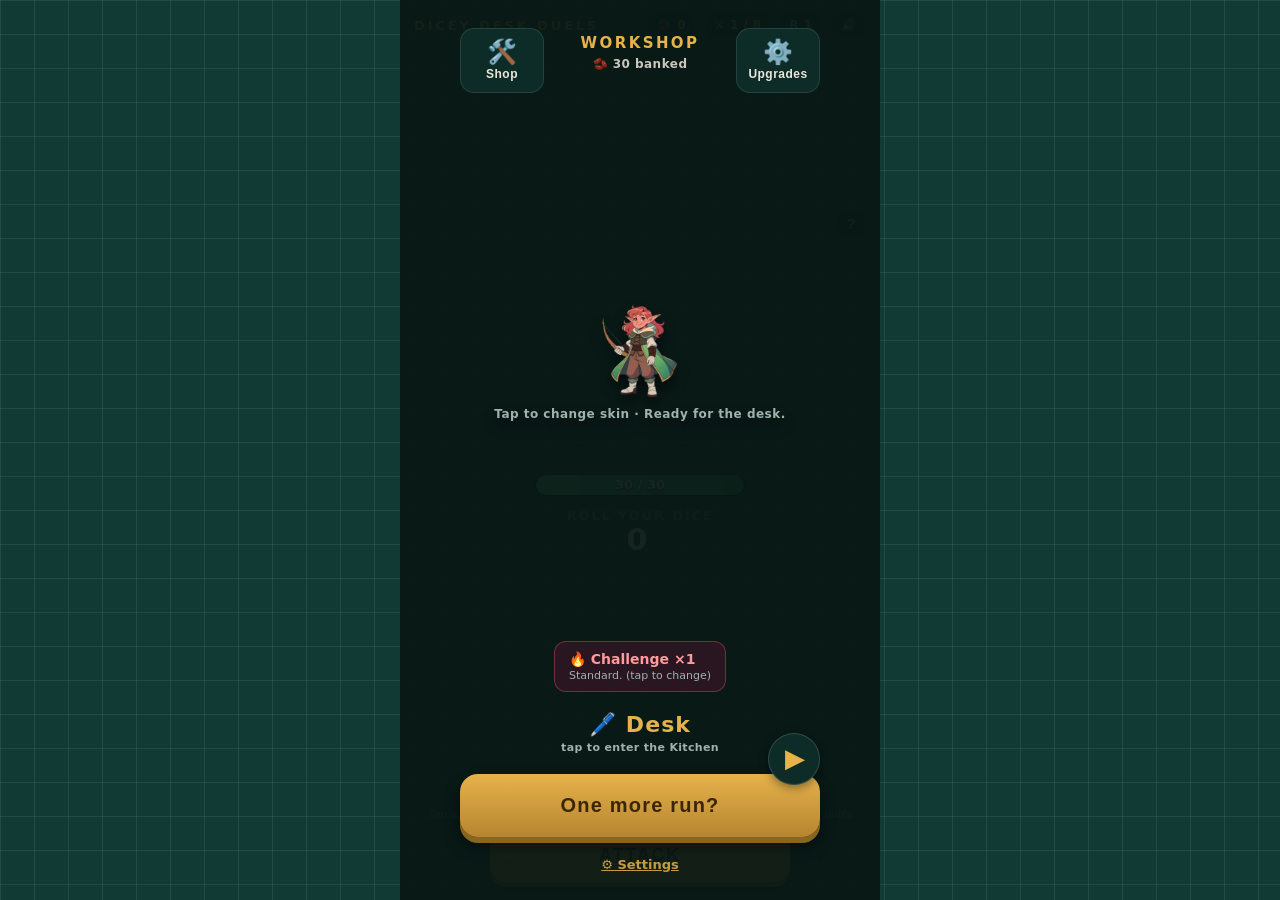
==== commit 6e9ff5ee: "Kitchen biome go-live: full roster, poison system, allies, audio/music, QoL The Kitchen is now a ful" ====
--- a/index.html
+++ b/index.html
@@ -27,10 +27,15 @@
   <div class="enemies" id="enemies"></div>
   <div class="player" id="playerzone">
     <button class="info" id="infobtn">?</button>
-    <div class="hero" id="hero">🧝</div>
+    <div class="heroline">
+      <div class="allyslot" id="ally0"></div>
+      <div class="hero" id="hero">🧝</div>
+      <div class="allyslot" id="ally1"></div>
+    </div>
     <div class="phpwrap">
       <span class="armorpip" id="armorpip" style="display:none">🛡️<span id="armorval">0</span></span>
       <span class="shieldpip" id="shieldpip" style="display:none">🔷<span id="shieldval">0</span></span>
+      <span class="poisonpip" id="poisonpip" style="display:none">🧪<span id="poisonval">0</span></span>
       <div class="php"><i id="phpfill"></i><span id="phptext">30 / 30</span></div>
     </div>
     <div class="preview" id="preview">
--- a/styles.css
+++ b/styles.css
@@ -9,6 +9,8 @@
 body{font-family:ui-rounded,"Segoe UI",system-ui,-apple-system,sans-serif;background:var(--mat);
   background-image:linear-gradient(var(--mat-line) 1px,transparent 1px),linear-gradient(90deg,var(--mat-line) 1px,transparent 1px);
   background-size:34px 34px;color:var(--ink);overflow:hidden;user-select:none;-webkit-user-select:none}
+/* kitchen biome backdrop: warm recolor of the three mat vars everything keys off (swap for a bg image later) */
+body.biome-kitchen{--mat:#2b211a;--mat-deep:#211a14;--mat-line:rgba(240,210,160,.10)}
 #game{max-width:480px;margin:0 auto;height:100dvh;display:flex;flex-direction:column;position:relative}
 .topbar{display:flex;align-items:center;gap:8px;padding:12px 14px 8px}
 .chip{background:var(--mat-deep);border:1px solid rgba(255,255,255,.06);border-radius:10px;padding:5px 9px;font-size:12px;font-weight:700;letter-spacing:.03em;color:var(--ink-dim);display:flex;gap:5px;align-items:center}
@@ -20,23 +22,30 @@
 .audiopop .aprow{display:flex;align-items:center;gap:8px}
 .audiopop .amute{background:none;border:none;cursor:pointer;font-size:15px;line-height:1;padding:0;width:22px}
 .audiopop .alabel{color:var(--ink-dim);font-size:12px;font-weight:700;width:52px}
+/* settings panel sound controls (reuses the audiopop row shape, larger) */
+.setbox{background:var(--mat-deep);border:1px solid rgba(255,255,255,.08);border-radius:12px;padding:12px 14px;display:flex;flex-direction:column;gap:12px;width:100%;max-width:340px}
+.setbox .aprow{display:flex;align-items:center;gap:10px}
+.setbox .amute{background:none;border:none;cursor:pointer;font-size:18px;line-height:1;padding:0;width:26px;color:inherit}
+.setbox .alabel{color:var(--ink-dim);font-size:13px;font-weight:700;width:64px}
+.setbox input[type=range]{flex:1}
 .audiopop input[type=range]{width:110px;accent-color:var(--brass);cursor:pointer}
 .title{font-size:13px;font-weight:900;letter-spacing:.22em;color:var(--brass);opacity:.85}
-.enemies{flex:0 0 auto;min-height:172px;display:flex;justify-content:center;align-items:flex-start;gap:10px;padding:8px 12px 4px;flex-wrap:wrap}
-.enemy{width:100px;display:flex;flex-direction:column;align-items:center;gap:5px;cursor:pointer;position:relative;transition:transform .12s}
+.enemies{flex:0 1 auto;min-height:150px;max-height:296px;overflow:hidden;display:flex;justify-content:center;align-items:flex-start;gap:10px;row-gap:14px;padding:8px 12px 4px;flex-wrap:wrap}
+.enemy{flex:1 1 0;max-width:104px;min-width:64px;display:flex;flex-direction:column;align-items:center;gap:3px;cursor:pointer;position:relative;transition:transform .12s}
 .enemy.dead{opacity:0;pointer-events:none}/* static end-state; the knock-off arc is played via WAAPI on the live element */
-.enemy .sprite{font-size:46px;line-height:1;filter:drop-shadow(0 4px 3px rgba(0,0,0,.45));transition:transform .1s}
+.enemy .sprite{font-size:38px;line-height:1;filter:drop-shadow(0 4px 3px rgba(0,0,0,.45));transition:transform .1s}
 .enemy.targeted .sprite{transform:scale(1.12)}
 .enemy.hurt .sprite{animation:shake .3s}
 @keyframes shake{0%,100%{transform:translateX(0)}25%{transform:translateX(-6px) rotate(-5deg)}75%{transform:translateX(6px) rotate(5deg)}}
 .enemy .name{font-size:11px;font-weight:700;color:var(--ink-dim);letter-spacing:.03em}
 .enemy.targeted .name{color:var(--brass)}
-.ehp{width:96px;height:10px;border-radius:6px;background:#06201d;overflow:hidden;border:1px solid rgba(0,0,0,.35);position:relative}
+.ehp{width:min(96px,100%);height:10px;border-radius:6px;background:#06201d;overflow:hidden;border:1px solid rgba(0,0,0,.35);position:relative}
 .ehp > i{display:block;height:100%;background:linear-gradient(90deg,var(--danger),var(--danger-deep));transition:width .25s}
 .ehp span{position:absolute;inset:0;display:flex;align-items:center;justify-content:center;font-size:9px;font-weight:800;color:#fff;text-shadow:0 1px 1px rgba(0,0,0,.6)}
 .intent{display:flex;gap:8px;align-items:center;font-size:12px;font-weight:800;background:#06201d;border:1px solid rgba(255,255,255,.06);border-radius:8px;padding:3px 8px;color:var(--ink)}
 .intent.atk{color:#ffb4b4}.intent.heal{color:var(--good)}.intent.arm{color:#bcd0ff}.intent.hex{color:#d9a8ff}
-.earmor{position:absolute;top:38px;right:6px;font-size:11px;font-weight:800;color:#bcd0ff;background:#06201d;border-radius:6px;padding:1px 5px}
+.earmor{position:absolute;top:30px;right:6px;font-size:11px;font-weight:800;color:#bcd0ff;background:#06201d;border-radius:6px;padding:1px 5px}
+.epoison{position:absolute;top:30px;left:6px;font-size:11px;font-weight:800;color:#a6e06b;background:#06201d;border-radius:6px;padding:1px 5px}
 .sigs{display:flex;gap:3px;justify-content:center;font-size:13px;margin:1px 0 2px}
 .reticle{position:absolute;top:-22px;left:50%;transform:translateX(-50%);color:var(--brass);font-size:26px;line-height:1;animation:bob 1s infinite;text-shadow:0 0 8px rgba(230,178,76,.9),0 2px 3px rgba(0,0,0,.6);z-index:5;pointer-events:none}
 @keyframes bob{0%,100%{transform:translateX(-50%) translateY(0)}50%{transform:translateX(-50%) translateY(4px)}}
@@ -47,8 +56,15 @@
 @keyframes idle{0%,100%{transform:translateY(0)}50%{transform:translateY(-5px)}}
 .player.hurt .hero{animation:shake .3s}
 .phpwrap{display:flex;align-items:center;gap:8px}
+/* allies flank the hero: [ally0] · hero · [ally1]; empty slots keep fixed width so the hero stays centered */
+.heroline{display:flex;align-items:center;justify-content:center;gap:16px;width:100%}
+.allyslot{width:58px;min-height:1px;display:flex;flex-direction:column;align-items:center;gap:2px}
+.allyslot .allyicon{font-size:34px;line-height:1;filter:drop-shadow(0 4px 3px rgba(0,0,0,.45));animation:idle 2.4s ease-in-out infinite}
+.allyslot .allyicon .art-enemy{width:40px;height:40px}
+.allyslot .allydmg{font-size:11px;font-weight:900;color:var(--brass);background:var(--mat-deep);border:1px solid rgba(255,210,127,.35);border-radius:8px;padding:0 5px}
 .shieldpip{display:flex;align-items:center;gap:3px;font-size:13px;font-weight:900;color:#bcd0ff}
 .armorpip{display:flex;align-items:center;gap:3px;font-size:13px;font-weight:900;color:#cdb98a}
+.poisonpip{display:flex;align-items:center;gap:3px;font-size:13px;font-weight:900;color:#a6e06b}
 .php{width:210px;height:22px;border-radius:11px;background:#06201d;border:1px solid rgba(0,0,0,.4);overflow:hidden;position:relative}
 .php > i{display:block;height:100%;background:linear-gradient(90deg,var(--good),#3f9e6a);transition:width .3s}
 .php span{position:absolute;inset:0;display:flex;align-items:center;justify-content:center;font-size:13px;font-weight:900;color:#fff;text-shadow:0 1px 2px rgba(0,0,0,.7)}
@@ -159,19 +175,22 @@
 .facetile{width:30px;height:30px;border-radius:7px;background:linear-gradient(150deg,var(--bone),var(--bone-shade));display:grid;grid-template-columns:repeat(3,1fr);grid-template-rows:repeat(3,1fr);padding:5px;position:relative;box-shadow:inset 0 1px 2px rgba(0,0,0,.25)}
 .facetile .dot{width:5px;height:5px;border-radius:50%;background:var(--pip);align-self:center;justify-self:center}
 .facetile.big{width:46px;height:46px;padding:8px}
+.pipgrid{gap:10px}
+.pippick{background:none;border:none;cursor:pointer;padding:3px;border-radius:9px;transition:transform .08s}
+.pippick:hover{transform:scale(1.1)}
 .facetile.big .dot{width:8px;height:8px}
 .facetile.wild{background:linear-gradient(150deg,#caa6ff,#9a6de0)}
 .facetile .wf{grid-column:1/4;grid-row:1/4;display:flex;align-items:center;justify-content:center;font-size:16px;color:#4a1d80}
 .facetile.changed{outline:2px solid var(--brass);outline-offset:1px;box-shadow:0 0 8px rgba(230,178,76,.7)}
 .rowbtns{display:flex;gap:10px;justify-content:center;flex-wrap:wrap}
 .bigbtn.ghost{background:transparent;border:2px solid var(--brass);color:var(--brass)}
+/* sticky footer back button for long scrolling menus (Upgrades / Shop / Skins) — stays reachable */
+.bigbtn.stickyback{position:sticky;bottom:0;z-index:3;align-self:stretch;margin:8px -24px -24px;border:none;border-top:1px solid rgba(255,255,255,.08);border-radius:0;background:rgba(8,24,21,.97);color:var(--brass);padding:16px 24px calc(24px + env(safe-area-inset-bottom,0px));box-shadow:0 -8px 18px rgba(8,24,21,.85)}
 .diffwrap{display:flex;flex-direction:column;gap:5px;align-items:center}
 .difflabel{font-size:11px;font-weight:800;letter-spacing:.08em;text-transform:uppercase;color:var(--ink-dim)}
 .info{position:absolute;top:12px;right:14px;z-index:20;background:var(--mat-deep);border:1px solid rgba(255,255,255,.08);border-radius:50%;width:30px;height:30px;font-size:15px;font-weight:900;color:var(--ink-dim);cursor:pointer;display:flex;align-items:center;justify-content:center}
 /* workshop home: shop · character · upgrades */
 .wshome{width:100%;height:100%;max-width:360px;display:flex;flex-direction:column;align-items:center;justify-content:space-between;gap:14px}
-/* decorative "kitchen coming soon" strip — scales to hub width, aspect preserved by the SVG viewBox */
-.wsbanner{width:100%;height:auto;display:block;border-radius:12px;pointer-events:none;opacity:.95;box-shadow:0 3px 10px rgba(0,0,0,.35)}
 .wstopbar{display:flex;align-items:flex-start;justify-content:space-between;width:100%;gap:8px;padding-top:4px}
 .wscorner{display:flex;flex-direction:column;align-items:center;gap:3px;background:var(--mat-deep);border:1px solid rgba(255,255,255,.10);border-radius:14px;padding:11px 8px;width:84px;color:var(--ink);font-size:12px;font-weight:900;letter-spacing:.04em;cursor:pointer;transition:transform .1s}
 .wscorner:active{transform:scale(.96)}
@@ -182,6 +201,16 @@
 .wschar .wssub{font-size:12px;font-weight:700;color:var(--ink-dim);letter-spacing:.04em;margin-top:8px;animation:none}
 .wsgo{width:100%;padding:20px;border:none;border-radius:18px;background:linear-gradient(180deg,var(--brass),var(--brass-deep));color:#3a2607;font-size:20px;font-weight:900;letter-spacing:.06em;box-shadow:0 6px 0 #8a651f,0 9px 16px rgba(0,0,0,.45);cursor:pointer;transition:transform .08s,box-shadow .08s;margin-bottom:6px}
 .wsgo:active{transform:translateY(4px);box-shadow:0 2px 0 #8a651f}
+/* home level switcher: current biome + a bouncing directional arrow */
+.biomepick{display:flex;flex-direction:column;align-items:center;gap:4px;width:100%;position:relative;padding:6px 60px}
+.biomelabel{font-size:22px;font-weight:900;letter-spacing:.05em;color:var(--brass)}
+.biomehint{font-size:11px;font-weight:700;color:var(--ink-dim);letter-spacing:.03em}
+.biomearrow{position:absolute;top:50%;width:52px;height:52px;border-radius:50%;border:1px solid rgba(255,255,255,.14);background:var(--mat-deep);color:var(--brass);font-size:24px;font-weight:900;cursor:pointer;display:flex;align-items:center;justify-content:center;box-shadow:0 3px 10px rgba(0,0,0,.4);z-index:5}
+.biomearrow.right{right:0;animation:arrowR 1.1s ease-in-out infinite}
+.biomearrow.left{left:0;animation:arrowL 1.1s ease-in-out infinite}
+@keyframes arrowR{0%,100%{transform:translateY(-50%) translateX(0)}50%{transform:translateY(-50%) translateX(7px)}}
+@keyframes arrowL{0%,100%{transform:translateY(-50%) translateX(0)}50%{transform:translateY(-50%) translateX(-7px)}}
+.wssettings{margin-bottom:4px}
 /* upgrade enable/disable toggles */
 .togline{display:flex;align-items:center;gap:10px;background:var(--mat-deep);border:1px solid rgba(255,255,255,.08);border-left:4px solid var(--good);border-radius:12px;padding:11px 13px;text-align:left;transition:opacity .12s}
 .togline.off{border-left-color:#4a5d57;opacity:.55}
